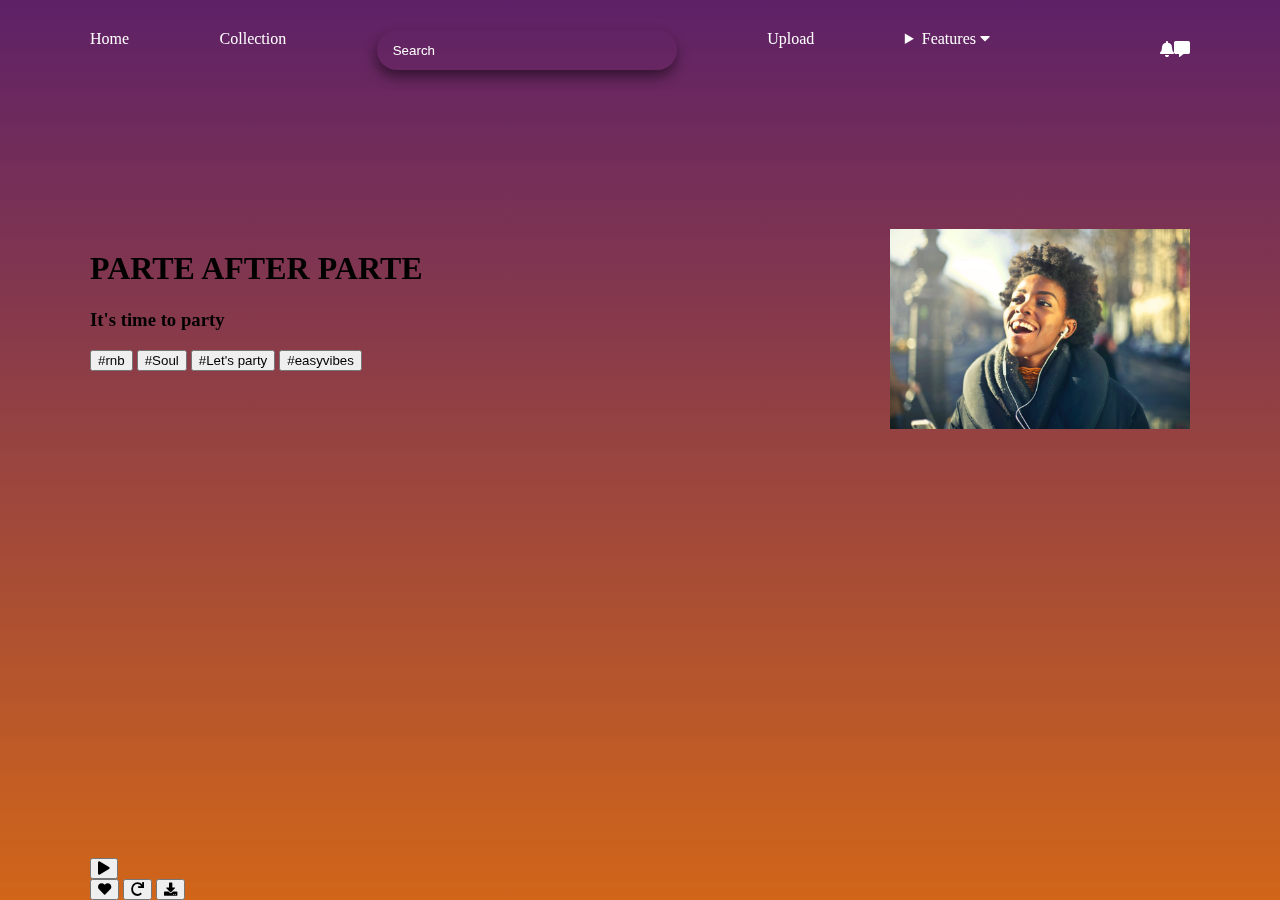
==== music.html @ 2d0ce60e "WIP" ====
<!DOCTYPE html>
<html lang="en">

<head>
    <meta charset="UTF-8">
    <meta name="viewport" content="width=device-width, initial-scale=1.0">
    <meta http-equiv="X-UA-Compatible" content="ie=edge">
    <title>music_app</title>
    <link rel="stylesheet" href="/style.css">
    <link rel="stylesheet" href="https://use.fontawesome.com/releases/v5.5.0/css/all.css">
    <link href="https://fonts.googleapis.com/css?family=Acme&display=swap" rel="stylesheet">
</head>

<body>
    <div id="app">
        <header>
            <nav class="container flex items-center">
                <div class="nav-links">
                    <a>Home</a>
                    <a>Collection</a>
                    <input type="text" class="search" id="myInput" placeholder="Search">
                    <a>Upload</a>
                    <details class="dropdown">
                        <summary>
                            <span class="select-none">
                                Features
                                <i class="fa fa-caret-down"> </i>
                            </span>

                        </summary>

                        <div class="dropdown-content">
                            <a>Music</a>
                            <a>Videos</a>
                            <a>Amebo zone</a>
                        </div>
                    </details>
                </div>
                <div class="nav-indicators">
                    <a><i class="fas fa-bell"></i></a>
                    <a><i class="fas fa-comment-alt"></i></a>
                    <a><i class="fas fa-elapsis-h"></i></a>
                </div>




            </nav>
        </header>
        <main class="container flex">
            <div class="music-info">
                <h1 class="title">PARTE AFTER PARTE</h1>
                <h3 class="sub-title">It's time to party</h3>
                <button class="btn-white">#rnb</button>
                <button class="btn-white">#Soul</button>
                <button class="btn-white">#Let's party</button>
                <button class="btn-white">#easyvibes</button>
            </div>
            <div class="music-cover-image"><img src="assets/img/px1.jpeg" alt="album cover" width="300px"
                    height="200px"></div>

        </main>
        <footer>
            <div class="container">
                <div>
                    <button class="app_control btn-red" data-type="play"><i id="play-pause-button"
                            class="fas fa-play btn-red"></i></button>
                    <!-- <button class="app_control btn-red" data-type="stop"><i id="play-pause-button"
                            class="fas fa-pause btn-red"></i></button>
                    <button class="app_control btn-red" data-type="pause"><i id="play-pause-button"
                            class="fas fa-pause btn-red"></i></button> -->
                </div>

                <div class="players">
                    <button id="heart" class="btn-red"> <i class="fas fa-heart"></i></button>
                    <button id="redo" class="btn-red"><i class="fas fa-redo"></i></button>
                    <button id="download" class="btn-red"><i class="fas fa-download"></i></button>
                </div>
            </div>
        </footer>
    </div>
</body>

</html>
---- style.css ----
* {
  -webkit-box-sizing: border-box;
          box-sizing: border-box;
}

body {
  margin: 0;
}

#app {
  position: fixed;
  width: 100%;
  height: 100%;
  background: -webkit-gradient(linear, left top, left bottom, from(#5e2167), to(rgba(204, 85, 0, 0.9)));
  background: linear-gradient(#5e2167, rgba(204, 85, 0, 0.9));
  display: -webkit-box;
  display: -ms-flexbox;
  display: flex;
  -webkit-box-orient: vertical;
  -webkit-box-direction: normal;
      -ms-flex-direction: column;
          flex-direction: column;
}

#app > header {
  height: 100px;
  width: 100%;
}

#app > header nav {
  height: 100%;
  color: #fff;
}

#app > header nav .nav-indicators {
  width: 200px;
  display: -webkit-box;
  display: -ms-flexbox;
  display: flex;
  -webkit-box-pack: end;
      -ms-flex-pack: end;
          justify-content: flex-end;
}

#app > header nav .nav-links {
  -webkit-box-flex: 1;
      -ms-flex: 1;
          flex: 1;
  display: -webkit-box;
  display: -ms-flexbox;
  display: flex;
  -webkit-box-pack: justify;
      -ms-flex-pack: justify;
          justify-content: space-between;
}

#app > main {
  height: calc(100% - 400px);
}

#app > main .music-info {
  width: calc(100% - 300px);
}

.flex {
  display: -webkit-box;
  display: -ms-flexbox;
  display: flex;
}

.justify-center {
  -webkit-box-pack: start;
      -ms-flex-pack: start;
          justify-content: start;
}

.items-center {
  -webkit-box-align: center;
      -ms-flex-align: center;
          align-items: center;
}

.w-full {
  width: 100%;
}

.h-full {
  height: 100%;
}

.container {
  margin: auto;
}

@media screen and (min-width: 1200px) {
  .container {
    width: 1100px;
  }
}

.search {
  border-radius: 50px;
  height: 40px;
  border: none;
  -webkit-box-shadow: -1px 7px 13px 0px #0000007a;
          box-shadow: -1px 7px 13px 0px #0000007a;
  padding: 0 1rem;
  background-color: transparent;
  color: #fff;
  min-width: 300px;
}

.search::-webkit-input-placeholder {
  color: #fff;
}

.search:-ms-input-placeholder {
  color: #fff;
}

.search::-ms-input-placeholder {
  color: #fff;
}

.search::placeholder {
  color: #fff;
}

.dropdown {
  position: relative;
}

.dropdown-content {
  position: absolute;
  top: calc(100%);
  -webkit-box-shadow: 0px 5px 6px #00000036;
          box-shadow: 0px 5px 6px #00000036;
  padding: 0.5rem 0;
  min-width: 150px;
  border-radius: 5px;
}

.dropdown-content > * {
  height: 30px;
  width: 100%;
  display: -webkit-box;
  display: -ms-flexbox;
  display: flex;
  padding: 0 1rem;
  -webkit-box-align: center;
      -ms-flex-align: center;
          align-items: center;
}

.dropdown-content > *:hover {
  background-color: rgba(0, 0, 0, 0.05);
}

.select-none {
  -webkit-user-select: none;
     -moz-user-select: none;
      -ms-user-select: none;
          user-select: none;
}
/*# sourceMappingURL=style.css.map */
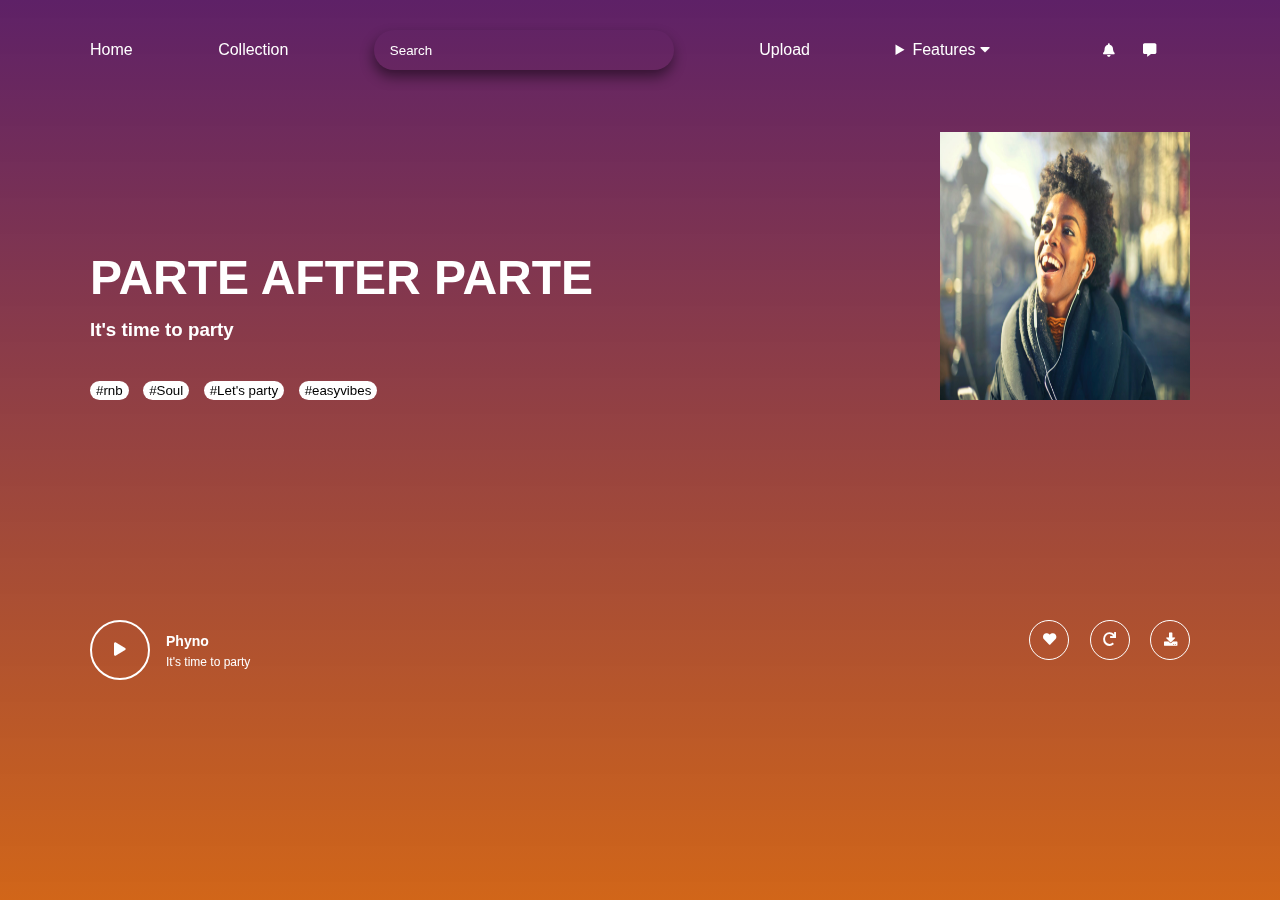
==== commit 93b07f45: "a little more update" ====
--- a/music.html
+++ b/music.html
@@ -37,13 +37,10 @@
                     </details>
                 </div>
                 <div class="nav-indicators">
-                    <a><i class="fas fa-bell"></i></a>
-                    <a><i class="fas fa-comment-alt"></i></a>
-                    <a><i class="fas fa-elapsis-h"></i></a>
+                    <button><i class="fas fa-bell"></i></button>
+                    <button><i class="fas fa-comment-alt"></i></button>
+                    <button><i class="fas fa-menu"></i></button>
                 </div>
-
-
-
 
             </nav>
         </header>
@@ -51,30 +48,34 @@
             <div class="music-info">
                 <h1 class="title">PARTE AFTER PARTE</h1>
                 <h3 class="sub-title">It's time to party</h3>
-                <button class="btn-white">#rnb</button>
-                <button class="btn-white">#Soul</button>
-                <button class="btn-white">#Let's party</button>
-                <button class="btn-white">#easyvibes</button>
+                <div class="tags">
+                    <button class="btn-white">#rnb</button>
+                    <button class="btn-white">#Soul</button>
+                    <button class="btn-white">#Let's party</button>
+                    <button class="btn-white">#easyvibes</button>
+                </div>
+
             </div>
-            <div class="music-cover-image"><img src="assets/img/px1.jpeg" alt="album cover" width="300px"
-                    height="200px"></div>
+            <div class="music-cover-image"><img src="assets/img/px1.jpeg" alt="album cover"></div>
 
         </main>
         <footer>
-            <div class="container">
-                <div>
-                    <button class="app_control btn-red" data-type="play"><i id="play-pause-button"
-                            class="fas fa-play btn-red"></i></button>
-                    <!-- <button class="app_control btn-red" data-type="stop"><i id="play-pause-button"
-                            class="fas fa-pause btn-red"></i></button>
-                    <button class="app_control btn-red" data-type="pause"><i id="play-pause-button"
-                            class="fas fa-pause btn-red"></i></button> -->
+            <div class="container control-bar">
+                <div class="flex items-center">
+                    <button class="control-btn play-btn" data-type="play">
+                        <i id="play-pause-button" class="fas fa-play btn-red"></i>
+                    </button>
+                    <div class="artist-info">
+                        <h3>Phyno</h3>
+                        <p>It's time to party</p>
+                    </div>
+
                 </div>
 
                 <div class="players">
-                    <button id="heart" class="btn-red"> <i class="fas fa-heart"></i></button>
-                    <button id="redo" class="btn-red"><i class="fas fa-redo"></i></button>
-                    <button id="download" class="btn-red"><i class="fas fa-download"></i></button>
+                    <button id="heart" class="control-btn"> <i class="fas fa-heart"></i></button>
+                    <button id="redo" class="control-btn"><i class="fas fa-redo"></i></button>
+                    <button id="download" class="control-btn"><i class="fas fa-download"></i></button>
                 </div>
             </div>
         </footer>
--- a/style.css
+++ b/style.css
@@ -5,6 +5,7 @@
 
 body {
   margin: 0;
+  font-family: Arial, Helvetica;
 }
 
 #app {
@@ -20,6 +21,7 @@
   -webkit-box-direction: normal;
       -ms-flex-direction: column;
           flex-direction: column;
+  overflow-y: auto;
 }
 
 #app > header {
@@ -30,6 +32,12 @@
 #app > header nav {
   height: 100%;
   color: #fff;
+}
+
+#app > header nav > * {
+  -webkit-box-align: center;
+      -ms-flex-align: center;
+          align-items: center;
 }
 
 #app > header nav .nav-indicators {
@@ -40,6 +48,16 @@
   -webkit-box-pack: end;
       -ms-flex-pack: end;
           justify-content: flex-end;
+}
+
+#app > header nav .nav-indicators > button {
+  background-color: transparent;
+  border: none;
+  color: #fff;
+}
+
+#app > header nav .nav-indicators > button:not(:last-child) {
+  margin-right: 1rem;
 }
 
 #app > header nav .nav-links {
@@ -54,12 +72,123 @@
           justify-content: space-between;
 }
 
+#app > header summary::-webkit-details-marker {
+  display: none;
+}
+
 #app > main {
-  height: calc(100% - 400px);
+  height: 300px;
+  padding-top: 2rem;
 }
 
 #app > main .music-info {
-  width: calc(100% - 300px);
+  width: 100%;
+  display: -webkit-box;
+  display: -ms-flexbox;
+  display: flex;
+  -webkit-box-orient: vertical;
+  -webkit-box-direction: normal;
+      -ms-flex-direction: column;
+          flex-direction: column;
+  -webkit-box-pack: end;
+      -ms-flex-pack: end;
+          justify-content: flex-end;
+  color: #fff;
+}
+
+#app > main .music-info .title {
+  font-size: 3rem;
+  line-height: 1px;
+}
+
+#app > main .music-info .sub-title {
+  line-height: 1px;
+}
+
+#app > main .music-info .tags {
+  margin-top: 2rem;
+}
+
+#app > main .music-info .tags > button {
+  background-color: #fff;
+  border: none;
+  border-radius: 20px;
+  padding: 2px 6px;
+}
+
+#app > main .music-info .tags > button:not(:last-child) {
+  margin-right: 10px;
+}
+
+#app > main .music-cover-image img {
+  width: 250px;
+  height: 100%;
+}
+
+#app > footer {
+  -webkit-box-flex: 1;
+      -ms-flex: 1;
+          flex: 1;
+  display: -webkit-box;
+  display: -ms-flexbox;
+  display: flex;
+  -webkit-box-align: center;
+      -ms-flex-align: center;
+          align-items: center;
+}
+
+#app > footer .control-bar {
+  display: -webkit-box;
+  display: -ms-flexbox;
+  display: flex;
+  -webkit-box-pack: justify;
+      -ms-flex-pack: justify;
+          justify-content: space-between;
+}
+
+#app > footer .control-bar .control-btn {
+  border: #fff solid 1px;
+  display: -webkit-inline-box;
+  display: -ms-inline-flexbox;
+  display: inline-flex;
+  -webkit-box-pack: center;
+      -ms-flex-pack: center;
+          justify-content: center;
+  -webkit-box-align: center;
+      -ms-flex-align: center;
+          align-items: center;
+  border-radius: 50%;
+  background-color: transparent;
+  color: #fff;
+  width: 40px;
+  height: 40px;
+}
+
+#app > footer .control-bar .control-btn:not(:last-child) {
+  margin-right: 1rem;
+}
+
+#app > footer .control-bar .play-btn {
+  width: 60px;
+  height: 60px;
+  border: #fff solid 2px;
+}
+
+#app > footer .artist-info {
+  color: #fff;
+}
+
+#app > footer .artist-info * {
+  line-height: 0.5;
+}
+
+#app > footer .artist-info h3 {
+  font-size: 14px;
+  font-weight: bold;
+}
+
+#app > footer .artist-info p {
+  font-size: 12px;
 }
 
 .flex {
@@ -89,7 +218,7 @@
 }
 
 .container {
-  margin: auto;
+  margin: 0 auto;
 }
 
 @media screen and (min-width: 1200px) {
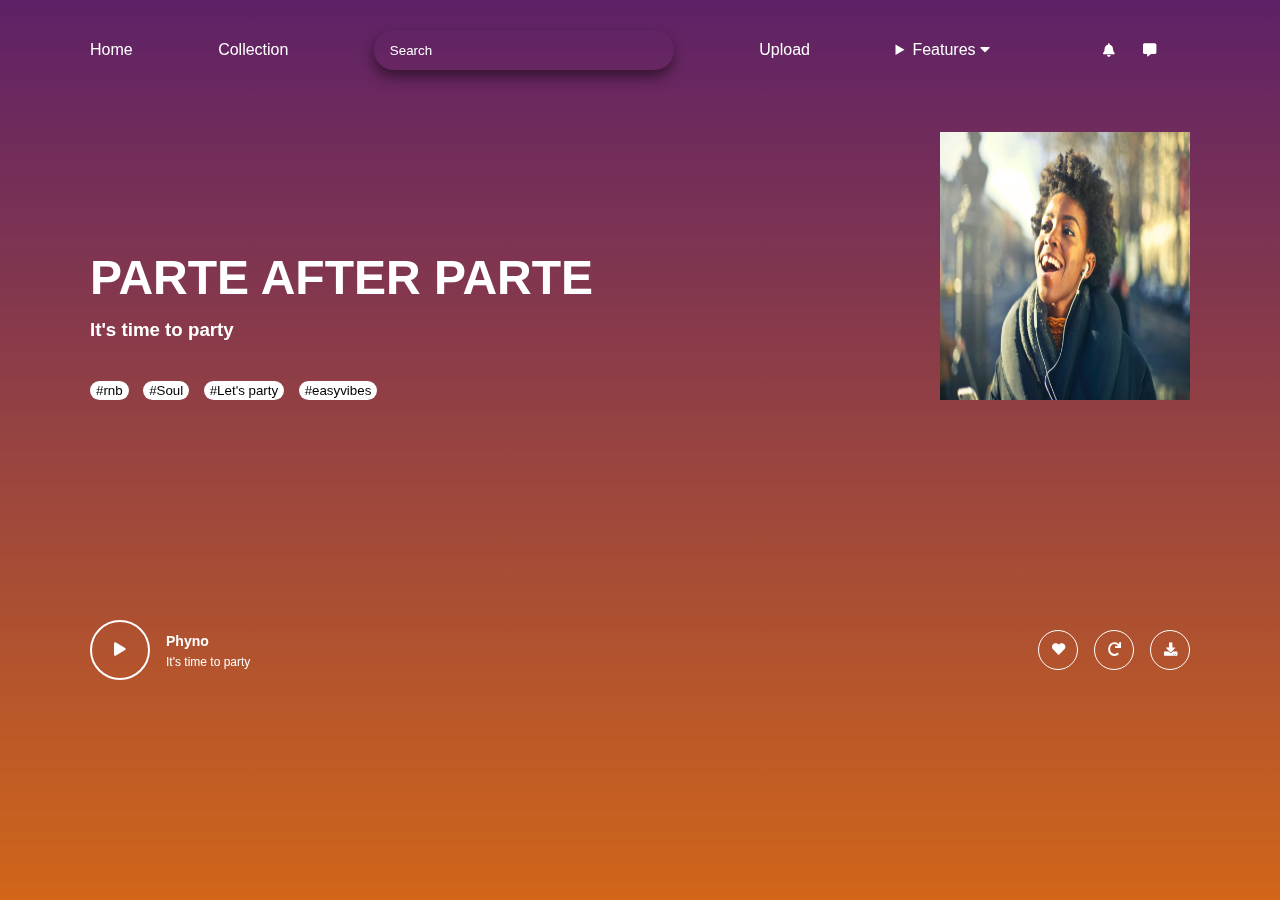
==== commit bd7354df: "a little fix" ====
--- a/music.html
+++ b/music.html
@@ -72,7 +72,7 @@
 
                 </div>
 
-                <div class="players">
+                <div class="players flex items-center">
                     <button id="heart" class="control-btn"> <i class="fas fa-heart"></i></button>
                     <button id="redo" class="control-btn"><i class="fas fa-redo"></i></button>
                     <button id="download" class="control-btn"><i class="fas fa-download"></i></button>
